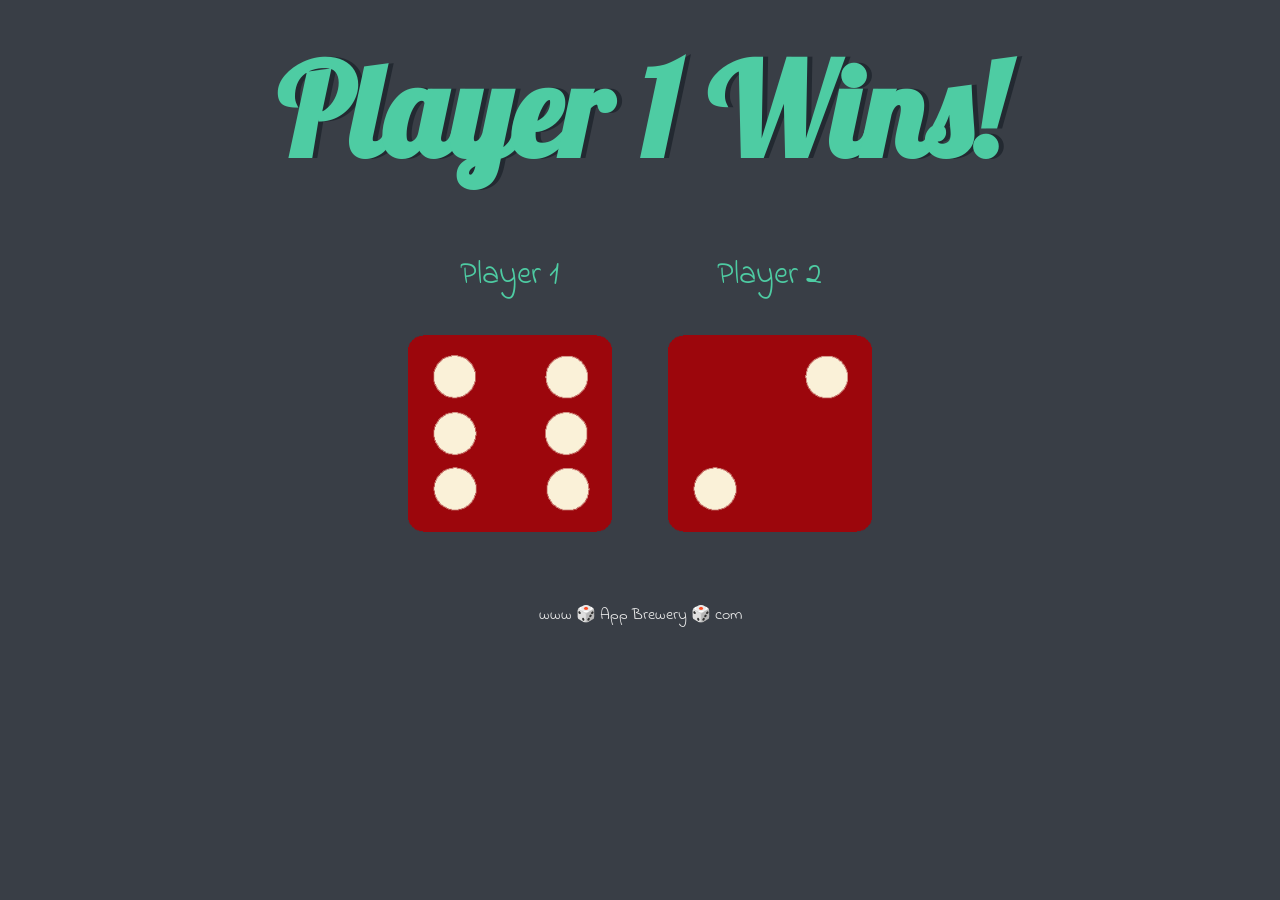
==== index.html @ f8c38c06 "Rename dicee.html to index.html" ====
<!DOCTYPE html>
<html lang="en" dir="ltr">

<head>
  <meta charset="utf-8">
  <title>Dicee</title>
  <link rel="icon" href="images/favicon.ico">
  <link rel="stylesheet" href="styles.css">
  <link href="https://fonts.googleapis.com/css?family=Indie+Flower|Lobster" rel="stylesheet">

</head>

<body>

  <div class="container">
    <h1>Refresh Me</h1>

    <div class="dice">
      <p>Player 1</p>
      <img class="img1" src="images/dice6.png">
    </div>

    <div class="dice">
      <p class="nah">Player 2</p>
      <img class="img2" src="images/dice6.png">
    </div>

  </div>

  <script src="Javascript/index.js"></script>
</body>

<footer>
  www 🎲 App Brewery 🎲 com
</footer>

</html>
---- styles.css ----
@media (max-width: 600px) {
  body {
    background-color: white;
  }
}

.container {
  width: 70%;
  margin: auto;
  text-align: center;
}

.dice {
  text-align: center;
  display: inline-block;
}

body {
  background-color: #393E46;
}

h1 {
  margin: 30px;
  font-family: 'Lobster', cursive;
  text-shadow: 5px 0 #232931;
  font-size: 8rem;
  color: #4ECCA3;
}

p {
  font-size: 2rem;
  color: #4ECCA3;
  font-family: 'Indie Flower', cursive;
}

img {
  width: 80%;
}

footer {
  margin-top: 5%;
  color: #EEEEEE;
  text-align: center;
  font-family: 'Indie Flower', cursive;

}
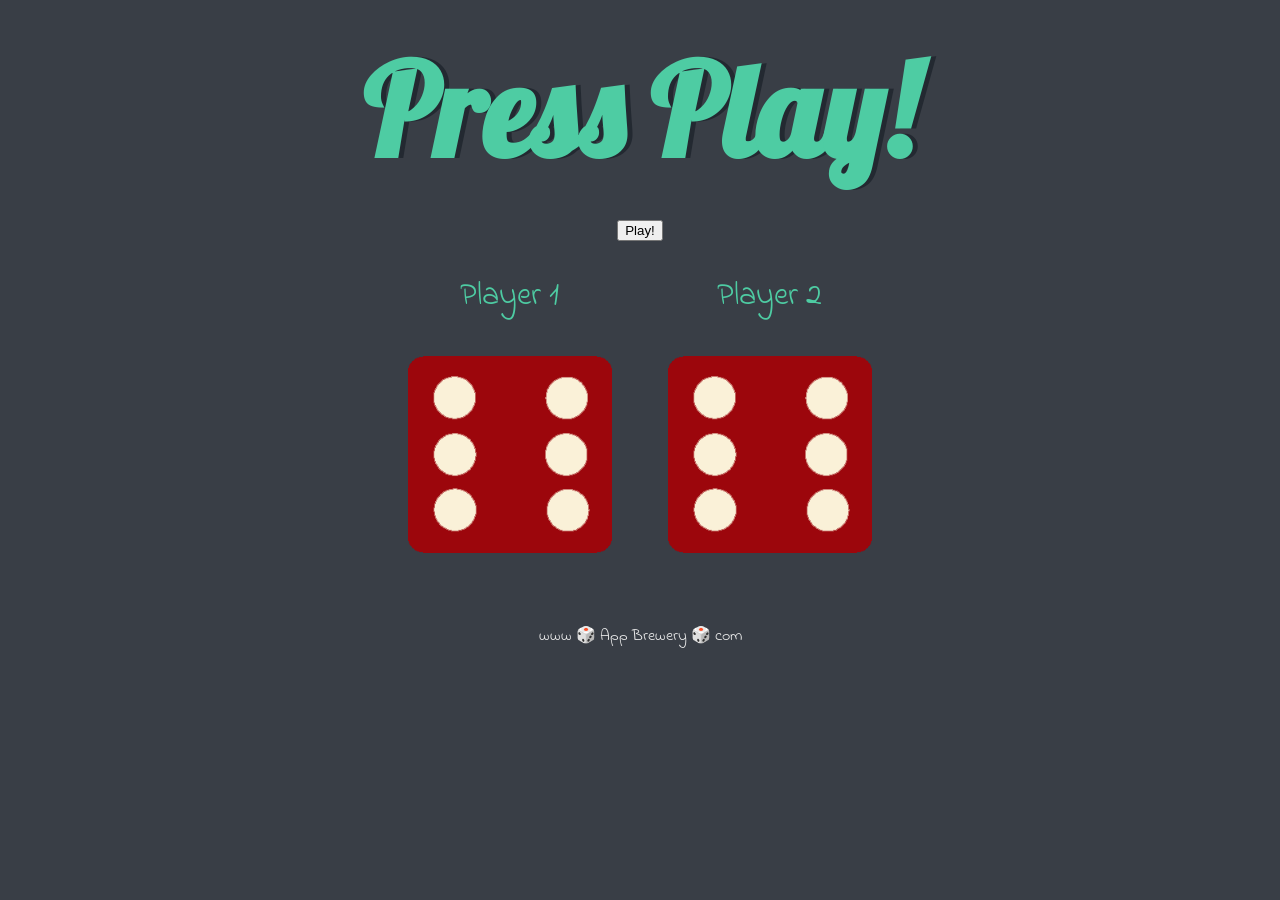
==== commit 9f7ac581: "added button" ====
--- a/index.html
+++ b/index.html
@@ -13,7 +13,11 @@
 <body>
 
   <div class="container">
-    <h1>Refresh Me</h1>
+    <h1>Press Play!</h1>
+
+    <div>
+      <button class="btn">Play!</button>
+    </div>
 
     <div class="dice">
       <p>Player 1</p>
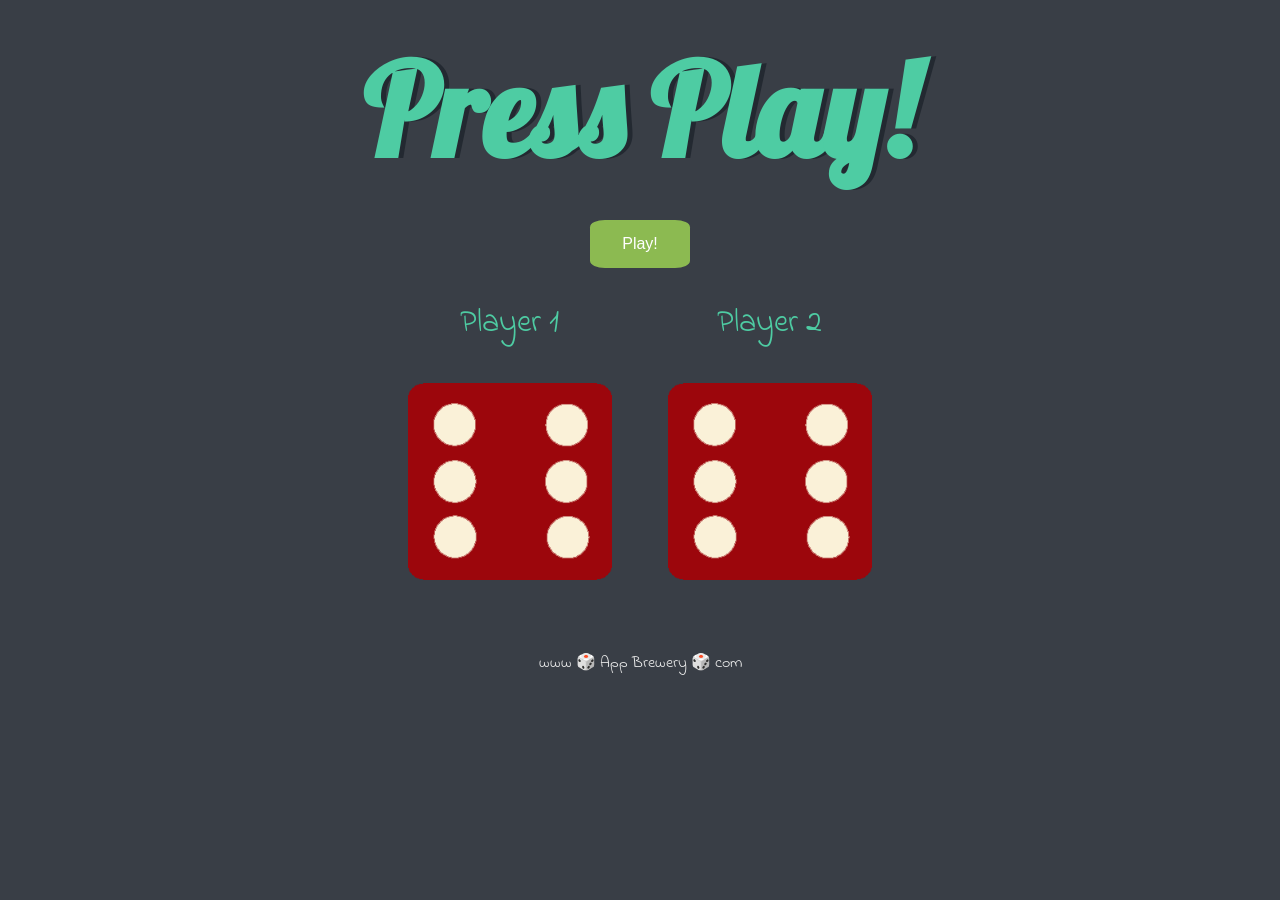
==== commit 90f9daa5: "Making it responsive" ====
--- a/index.html
+++ b/index.html
@@ -3,6 +3,7 @@
 
 <head>
   <meta charset="utf-8">
+  <meta name="viewport" content="width=device-width, initial-scale=1">
   <title>Dicee</title>
   <link rel="icon" href="images/favicon.ico">
   <link rel="stylesheet" href="styles.css">
--- a/styles.css
+++ b/styles.css
@@ -1,9 +1,3 @@
-@media (max-width: 600px) {
-  body {
-    background-color: white;
-  }
-}
-
 .container {
   width: 70%;
   margin: auto;
@@ -27,14 +21,32 @@
   color: #4ECCA3;
 }
 
+@media (max-width: 400px) {
+  h1 {
+    font-size: 3rem;
+  }
+}
+
 p {
   font-size: 2rem;
   color: #4ECCA3;
   font-family: 'Indie Flower', cursive;
 }
 
+@media (max-width: 400px) {
+  p {
+    font-size: 1.5rem;
+  }
+}
+
 img {
   width: 80%;
+}
+
+@media (max-width: 400px) {
+  img {
+    width: 50%;
+  }
 }
 
 footer {
@@ -42,5 +54,16 @@
   color: #EEEEEE;
   text-align: center;
   font-family: 'Indie Flower', cursive;
+}
 
+.btn {
+  background-color: #8cba51;
+  border: none;
+  border-radius: 15%;
+  color: white;
+  padding: 15px 32px;
+  text-align: center;
+  text-decoration: none;
+  display: inline-block;
+  font-size: 16px;
 }
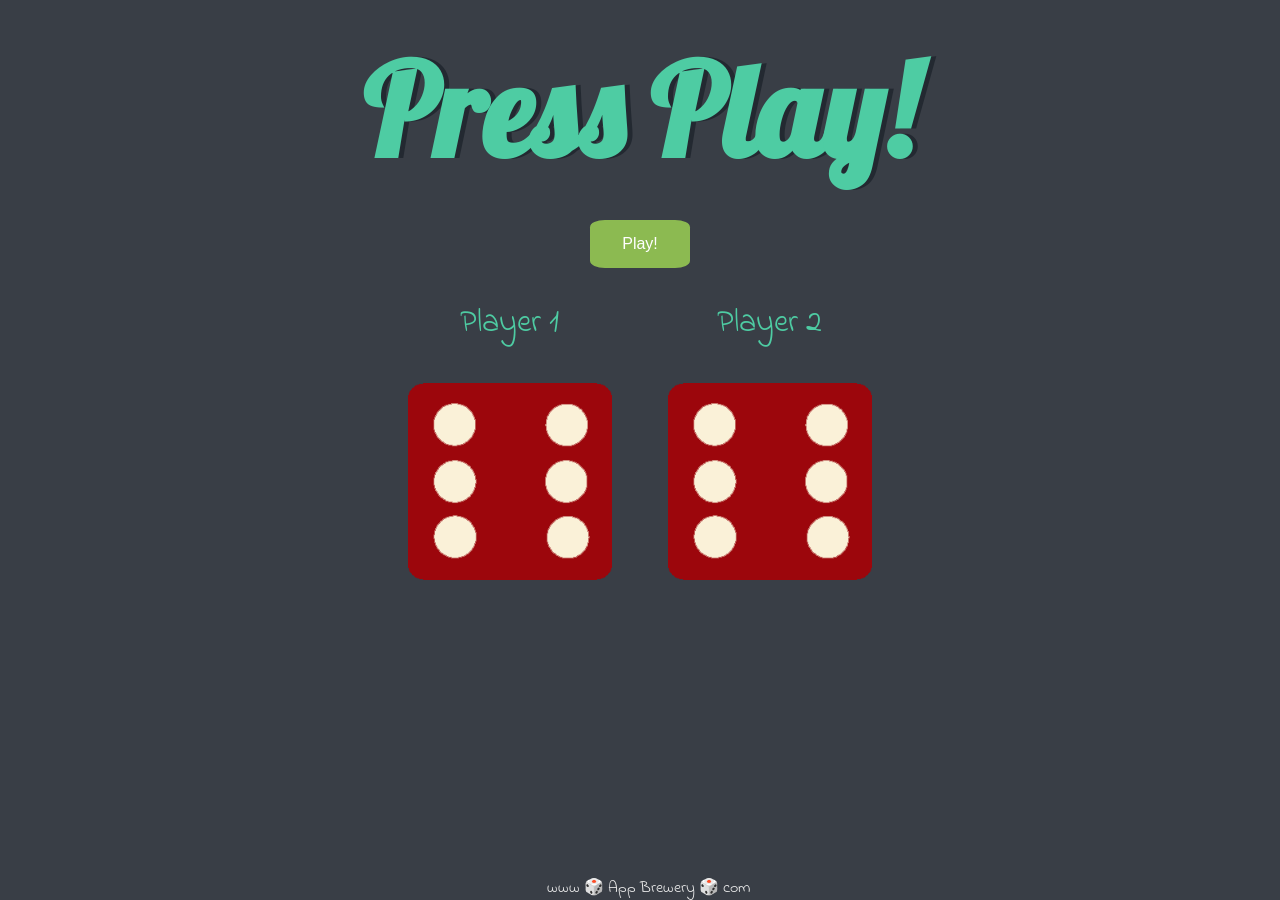
==== commit f887687e: "Update index.html" ====
--- a/index.html
+++ b/index.html
@@ -2,12 +2,12 @@
 <html lang="en" dir="ltr">
 
 <head>
+  <meta name="viewport" content="width=device-width, initial-scale=1">
   <meta charset="utf-8">
-  <meta name="viewport" content="width=device-width, initial-scale=1">
   <title>Dicee</title>
   <link rel="icon" href="images/favicon.ico">
+  <link href="https://fonts.googleapis.com/css?family=Indie+Flower|Lobster" rel="stylesheet">
   <link rel="stylesheet" href="styles.css">
-  <link href="https://fonts.googleapis.com/css?family=Indie+Flower|Lobster" rel="stylesheet">
 
 </head>
 
@@ -16,18 +16,20 @@
   <div class="container">
     <h1>Press Play!</h1>
 
-    <div>
-      <button class="btn">Play!</button>
-    </div>
+    <button class="btn">Play!</button>
 
-    <div class="dice">
-      <p>Player 1</p>
-      <img class="img1" src="images/dice6.png">
-    </div>
+    <div class="inner">
 
-    <div class="dice">
-      <p class="nah">Player 2</p>
-      <img class="img2" src="images/dice6.png">
+      <div class="dice">
+        <p>Player 1</p>
+        <img class="img1" src="images/dice6.png">
+      </div>
+
+      <div class="dice">
+        <p>Player 2</p>
+        <img class="img2" src="images/dice6.png">
+      </div>
+
     </div>
 
   </div>
--- a/styles.css
+++ b/styles.css
@@ -2,6 +2,16 @@
   width: 70%;
   margin: auto;
   text-align: center;
+}
+
+@media (max-width: 400px){
+  .container{
+    overflow: hidden;
+  }
+  .inner{
+    overflow: hidden;
+    width: 100%;
+  }
 }
 
 .dice {
@@ -45,15 +55,21 @@
 
 @media (max-width: 400px) {
   img {
+    width: 40%;
+  }
+  .dice{
+    float: left;
     width: 50%;
   }
 }
 
 footer {
-  margin-top: 5%;
   color: #EEEEEE;
   text-align: center;
   font-family: 'Indie Flower', cursive;
+  position:absolute;
+  width:100%;
+  bottom:0px;
 }
 
 .btn {
@@ -67,3 +83,4 @@
   display: inline-block;
   font-size: 16px;
 }
+
